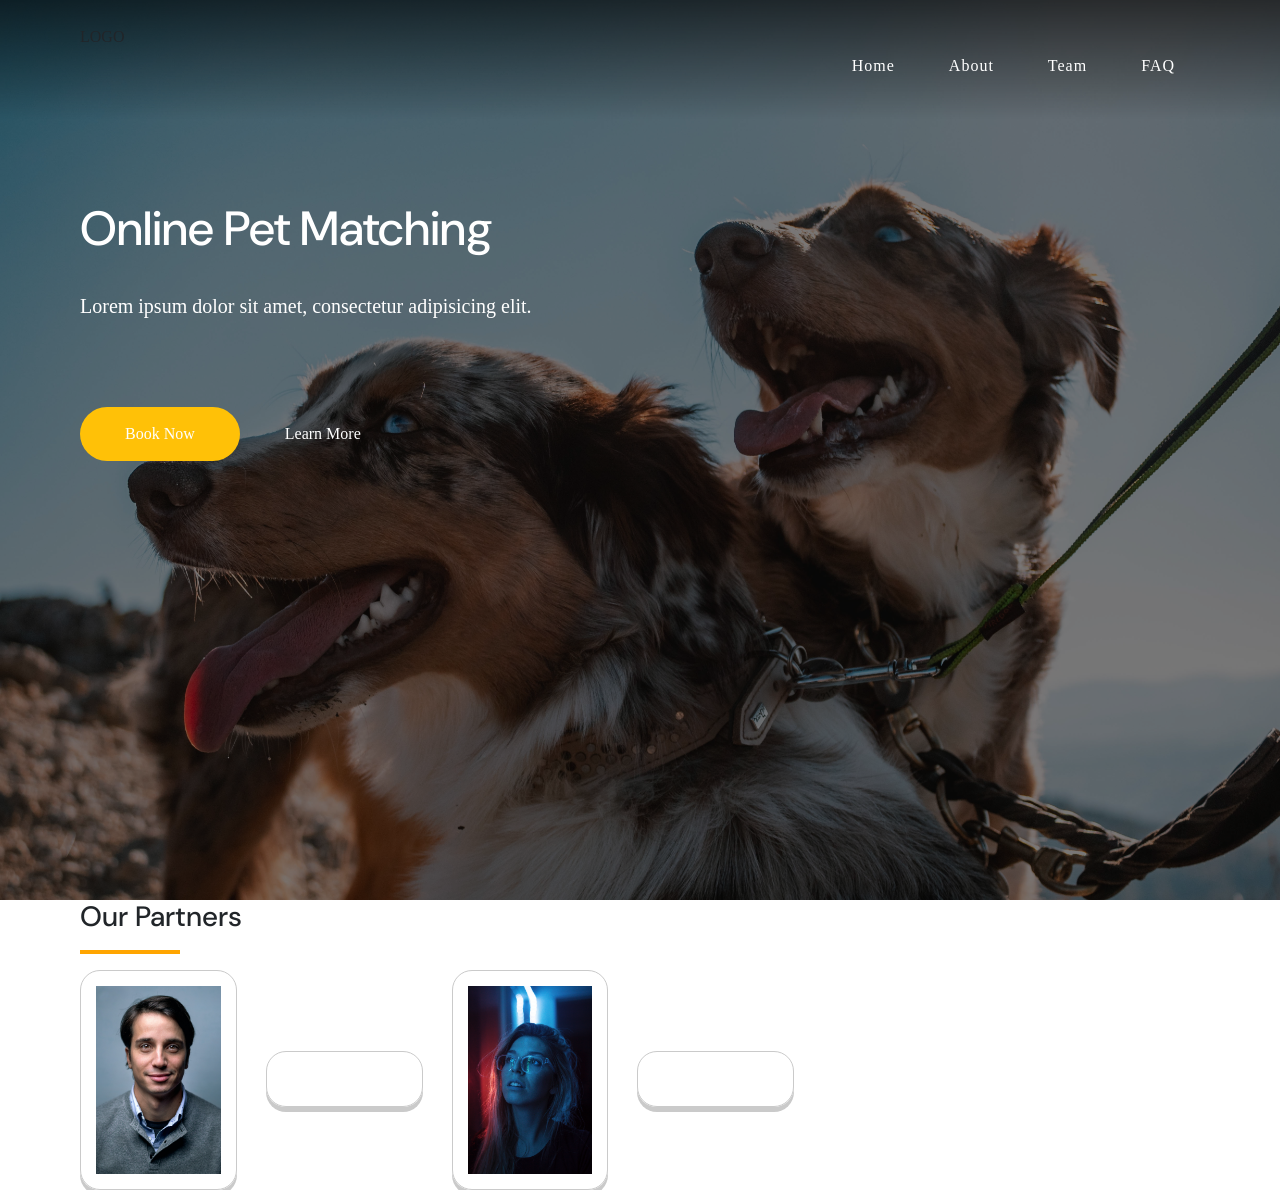
==== pages/index.html @ 7d8d7525 "initial commit" ====
<!DOCTYPE html>
<html lang="en">
<head>
  <meta charset="UTF-8">
  <meta name="viewport" content="width=device-width, initial-scale=1.0">
  <title></title>
  <!-- Bootstrap Link -->
  <link rel="stylesheet" href="https://maxcdn.bootstrapcdn.com/bootstrap/4.0.0/css/bootstrap.min.css" integrity="sha384-Gn5384xqQ1aoWXA+058RXPxPg6fy4IWvTNh0E263XmFcJlSAwiGgFAW/dAiS6JXm" crossorigin="anonymous">
  <link rel="stylesheet" href="/css/main.css">
  <!-- Google Fonts -->
  <link rel="preconnect" href="https://fonts.googleapis.com">
  <link rel="preconnect" href="https://fonts.gstatic.com" crossorigin>
  <link href="https://fonts.googleapis.com/css2?family=DM+Sans:ital,wght@0,400;0,500;0,700;1,400;1,500;1,700&display=swap" rel="stylesheet">
</head>
<body>
  <div class="wrap">
    <header>
      <div class="log">LOGO</div>
      <div class="menu">
        <ul>
          <li><a href="#">Home</a></li>
          <li><a href="#">About</a></li>
          <li><a href="#">Team</a></li>
          <li><a href="#">FAQ</a></li>
        </ul>
      </div>
    </header>

    <div class="content">
      <h1>Online Pet Matching</h1>
      <p>Lorem ipsum dolor sit amet, consectetur adipisicing elit.</p>
      <div class="btn-group">
        <a href="#" class="color1">Book Now</a>
        <a href="#" class="color2">Learn More</a>
      </div>
    </div>
  <!-- wave not sure if I'll add this--> 
  <!-- <svg class="wave" xmlns="http://www.w3.org/2000/svg" viewBox="0 0 1440 320">
    <path fill="#696969" fill-opacity="1" d="M0,192L80,208C160,224,320,256,480,261.3C640,267,800,245,960,224C1120,203,1280,181,1360,170.7L1440,160L1440,320L1360,320C1280,320,1120,320,960,320C800,320,640,320,480,320C320,320,160,320,80,320L0,320Z"></path>
  </svg> -->
</div>

<div class="our-partners">
  <h3> Our Partners</h3>
  <hr>
  <div class="our-partners-inner">
    <a href="#"><img src ="/images/person1.jpg" alt=""></a>
    <a href="#"><img src ="/images/person2.jpg" alt=""></a>
    <a href="#"><img src ="/images/person3.jpg" alt=""></a>
    <a href="#"><img src ="/images/person4.jpg" alt=""></a>
  </div>
</div>
<!-- Scripts -->
<script src="https://code.jquery.com/jquery-3.2.1.slim.min.js" integrity="sha384-KJ3o2DKtIkvYIK3UENzmM7KCkRr/rE9/Qpg6aAZGJwFDMVNA/GpGFF93hXpG5KkN" crossorigin="anonymous"></script>
<script src="https://cdnjs.cloudflare.com/ajax/libs/popper.js/1.12.9/umd/popper.min.js" integrity="sha384-ApNbgh9B+Y1QKtv3Rn7W3mgPxhU9K/ScQsAP7hUibX39j7fakFPskvXusvfa0b4Q" crossorigin="anonymous"></script>
<script src="https://maxcdn.bootstrapcdn.com/bootstrap/4.0.0/js/bootstrap.min.js" integrity="sha384-JZR6Spejh4U02d8jOt6vLEHfe/JQGiRRSQQxSfFWpi1MquVdAyjUar5+76PVCmYl" crossorigin="anonymous"></script>
<script src="/js/main.js"></script>
</body>
</html>
---- css/main.css ----
* {
  margin: 0;
  padding: 0;
  box-sizing: border-box;
}

body {
  font-family: roboto;
  min-height: 100vh;
}

h1, h2, h3, h4, h5, h6 {
  font-family: 'DM Sans', sans-serif;
}
.dm-sans-font {
  font-family: 'DM Sans', sans-serif;
}

.wrap {
  background: rgba(0,0,0,0.5) url(/images/petbg.jpg) no-repeat;
  background-position: center;
  background-size: cover;
  min-height: 100vh;
  overflow: hidden;
  background-blend-mode: overlay;
 }

 .wave {
   position: absolute;
   word-wrap: 100%;
   bottom: 10px;
   color: #fff;
   opacity: 1;
 }

 header {
   position: fixed;
   top:0;
   left:0;
   width: 100%;
   padding: 25px 80px;
   background: linear-gradient(to top, transparent, rgba(0,0,0,0.6));
 }

 header .logo {
   font-size: 28px;
   font-weight: 700;
   color: #fff;
   float: left;
 }

 header .menu {
   float: right;
   margin-top: 5px;
 }

 header ul li {
   display: inline-block;
 }
 header ul li a {
   text-decoration: none;
   font-size: 16px;
   color: #fff;
   margin: 0 25px;
   font-weight: 300;
   letter-spacing: 1px;
 }

 .content {
   max-width: 55%;
   padding: 200px 80px 0;
   color: #fff;
 }

 .content h1 {
   font-size: 48px;
 }
 .content p {
   font-size: 20px;
   padding: 25px 0;
   font-weight: 300;
 }

 .content .btn-group {
   margin-top: 45px;
 }
 .content a {
   display: inline-block;
   padding: 15px 45px;
   text-decoration: none;
   color: #fff;
   border-radius: 50px;
 }
 .content a.color1 {
   background-color: #ffc107;
 }

 .our-partners {
   padding: 0 80px;
   position: relative;
 }

 .our-partners h3 {
   font-size: 28px;
   margin-bottom: 15px;
 }

 .our-partners hr {
   border:none;
   height: 4px;
   width: 100px;
   background-color: orange;
 }

 .our-partners-inner a {
   display: inline-block;
   width: 14%;
   padding: 15px;
   margin-right: 25px;
   border: 1px solid #cacaca;
   border-radius: 20px;
   box-shadow: 0 5px 0 #cacaca;
 }
 .our-partners-inner img {
   width: 100%;
 }
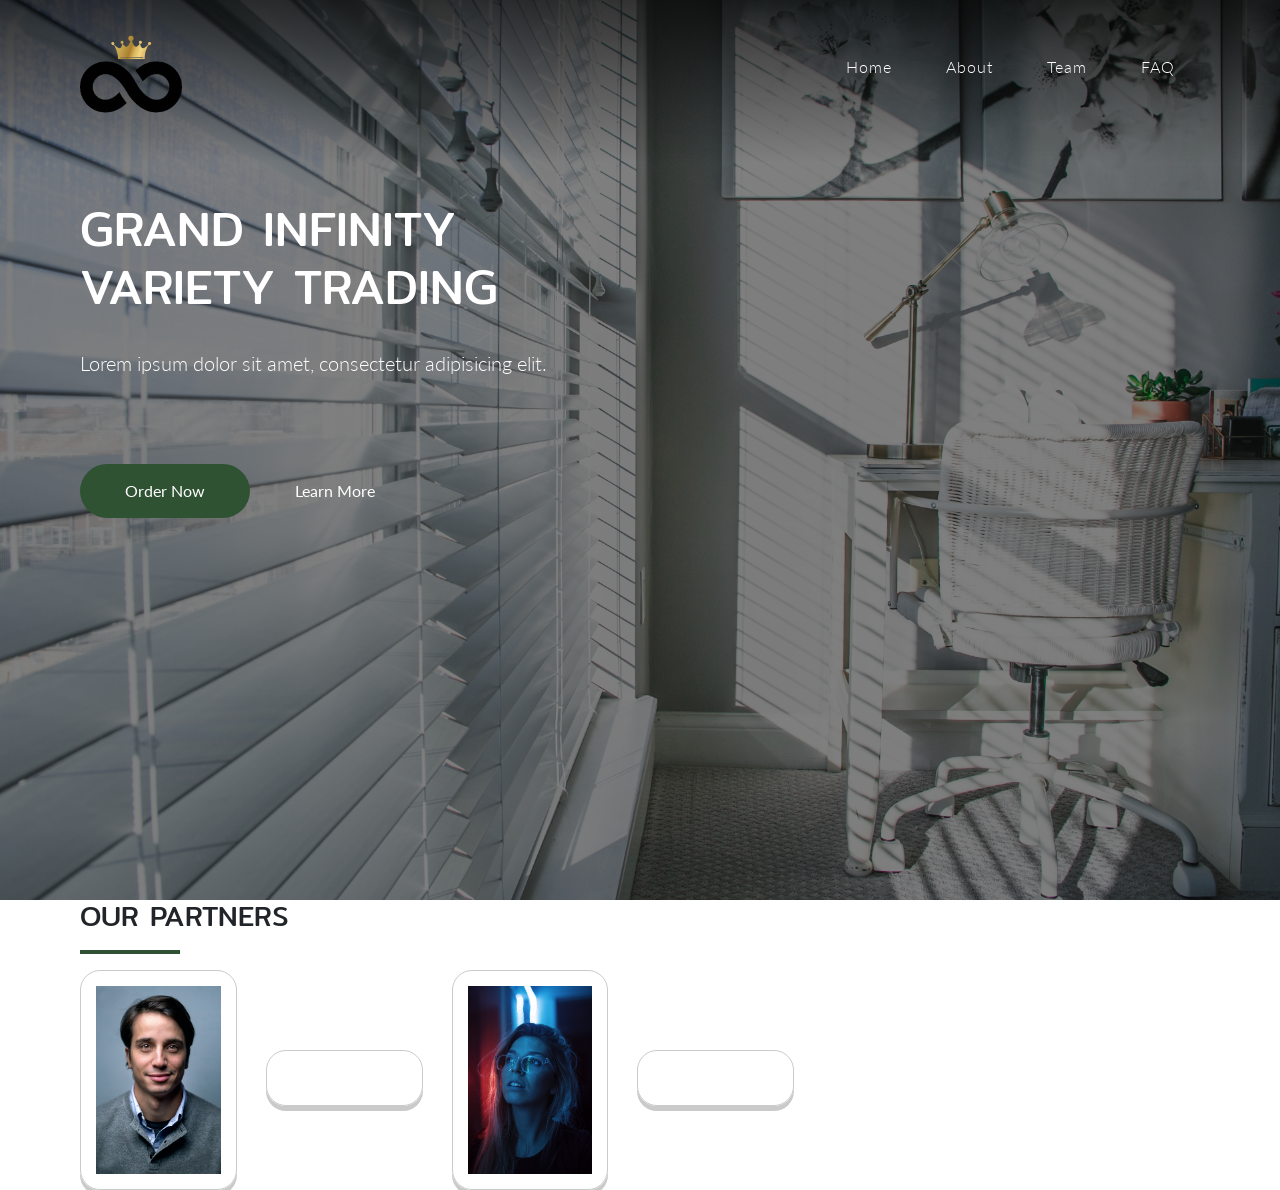
==== commit bb9be9da: "Grand Infinity Landing Page - Day 1" ====
--- a/pages/index.html
+++ b/pages/index.html
@@ -3,7 +3,7 @@
 <head>
   <meta charset="UTF-8">
   <meta name="viewport" content="width=device-width, initial-scale=1.0">
-  <title></title>
+  <title>GrandInfinity Variety Trading</title>
   <!-- Bootstrap Link -->
   <link rel="stylesheet" href="https://maxcdn.bootstrapcdn.com/bootstrap/4.0.0/css/bootstrap.min.css" integrity="sha384-Gn5384xqQ1aoWXA+058RXPxPg6fy4IWvTNh0E263XmFcJlSAwiGgFAW/dAiS6JXm" crossorigin="anonymous">
   <link rel="stylesheet" href="/css/main.css">
@@ -11,11 +11,14 @@
   <link rel="preconnect" href="https://fonts.googleapis.com">
   <link rel="preconnect" href="https://fonts.gstatic.com" crossorigin>
   <link href="https://fonts.googleapis.com/css2?family=DM+Sans:ital,wght@0,400;0,500;0,700;1,400;1,500;1,700&display=swap" rel="stylesheet">
+  <link rel="preconnect" href="https://fonts.googleapis.com">
+  <link rel="preconnect" href="https://fonts.gstatic.com" crossorigin>
+  <link href="https://fonts.googleapis.com/css2?family=Lato:wght@300;400;700&family=Mitr:wght@200;300;400;500&display=swap" rel="stylesheet">
 </head>
 <body>
   <div class="wrap">
     <header>
-      <div class="log">LOGO</div>
+      <div class="logo"><a href="#"><img src ="/images/grandinfinitylogo.png" alt=""></a></div>
       <div class="menu">
         <ul>
           <li><a href="#">Home</a></li>
@@ -27,10 +30,10 @@
     </header>
 
     <div class="content">
-      <h1>Online Pet Matching</h1>
+      <h1>Grand Infinity Variety Trading</h1>
       <p>Lorem ipsum dolor sit amet, consectetur adipisicing elit.</p>
       <div class="btn-group">
-        <a href="#" class="color1">Book Now</a>
+        <a href="#" class="color1">Order Now</a>
         <a href="#" class="color2">Learn More</a>
       </div>
     </div>
--- a/css/main.css
+++ b/css/main.css
@@ -5,19 +5,22 @@
 }
 
 body {
-  font-family: roboto;
+  font-family: 'Lato', sans-serif;
   min-height: 100vh;
 }
 
 h1, h2, h3, h4, h5, h6 {
-  font-family: 'DM Sans', sans-serif;
+  font-family: 'Mitr', sans-serif;
+  text-transform: uppercase;
+  font-weight: 400;
 }
 .dm-sans-font {
-  font-family: 'DM Sans', sans-serif;
+  font-family: 'Mitr', sans-serif;
+  font-weight: 300;
 }
 
 .wrap {
-  background: rgba(0,0,0,0.5) url(/images/petbg.jpg) no-repeat;
+  background: rgba(0,0,0,0.5) url(/images/blindsbg.jpg) no-repeat;
   background-position: center;
   background-size: cover;
   min-height: 100vh;
@@ -48,10 +51,15 @@
    color: #fff;
    float: left;
  }
+ header .logo img{
+  color: #fff;
+  float: left;
+  width: 30%;
+}
 
  header .menu {
    float: right;
-   margin-top: 5px;
+   margin-top: 30px;
  }
 
  header ul li {
@@ -64,6 +72,11 @@
    margin: 0 25px;
    font-weight: 300;
    letter-spacing: 1px;
+ }
+
+ header ul li a:hover {
+  text-decoration: none;
+  color: #B1D8B7
  }
 
  .content {
@@ -92,7 +105,8 @@
    border-radius: 50px;
  }
  .content a.color1 {
-   background-color: #ffc107;
+   /* background-color: #ffc107; */
+   background-color: #2F5233;
  }
 
  .our-partners {
@@ -109,7 +123,7 @@
    border:none;
    height: 4px;
    width: 100px;
-   background-color: orange;
+   background-color: #2F5233;
  }
 
  .our-partners-inner a {
